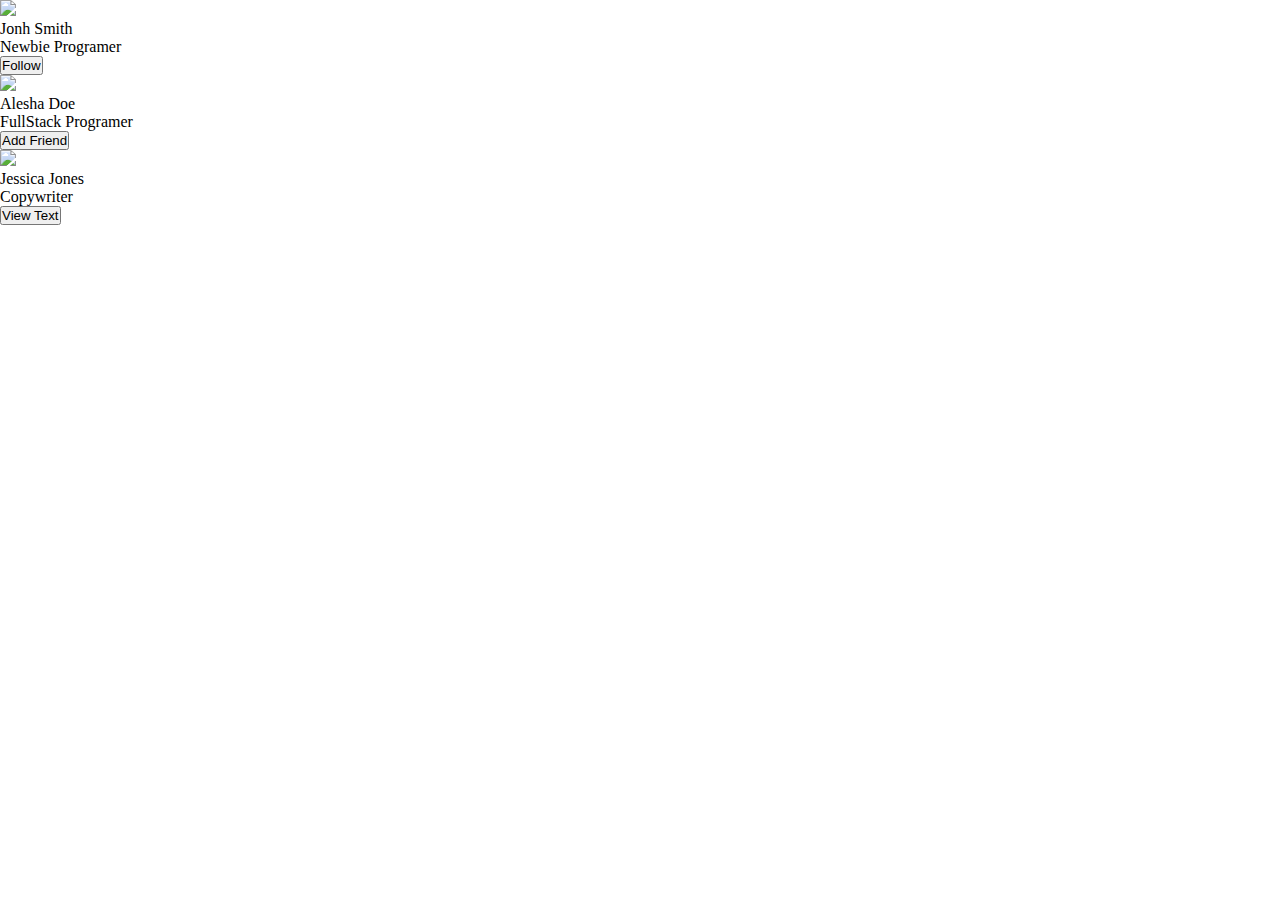
==== ejercicio-3a/index.html @ e4a78553 "[add] js de Ejercicios 3.1" ====
<!DOCTYPE html>
<html lang="es">
<head>
    <meta charset="UTF-8">
    <meta http-equiv="X-UA-Compatible" content="IE=edge">
    <meta name="viewport" content="width=device-width, initial-scale=1.0">
    <title>Document</title>
    <script src="./js/index.js" defer></script>
    <link rel="stylesheet" href="./css/main.css">
</head>
<body>
    <main id="container">

    </main>
</body>
</html>
---- ejercicio-3a/css/main.css ----
*{
    padding: 0;
    margin: 0;
    box-sizing: border-box;
}
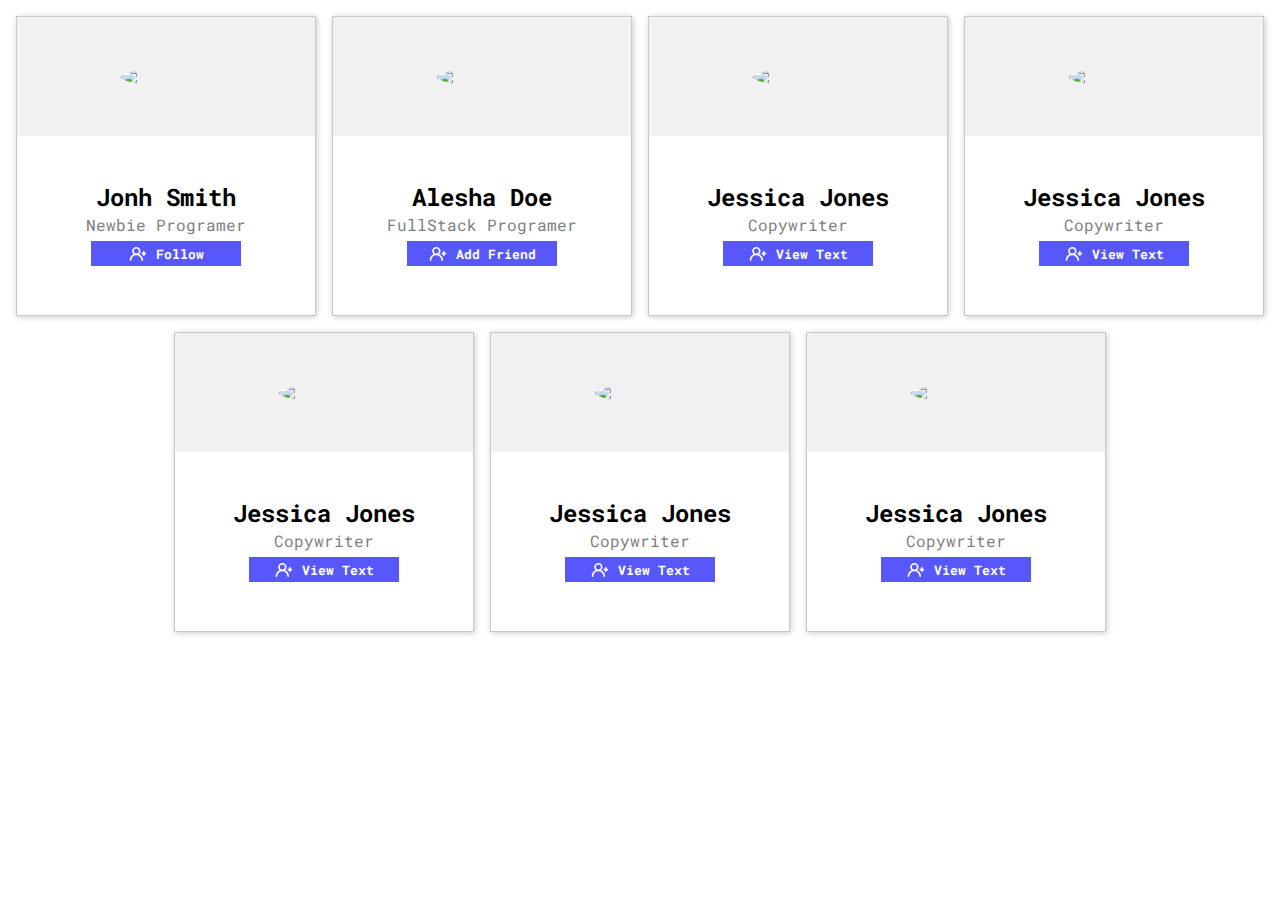
==== commit 28694091: "[add] css" ====
--- a/ejercicio-3a/index.html
+++ b/ejercicio-3a/index.html
@@ -1,5 +1,6 @@
 <!DOCTYPE html>
 <html lang="es">
+
 <head>
     <meta charset="UTF-8">
     <meta http-equiv="X-UA-Compatible" content="IE=edge">
@@ -7,10 +8,16 @@
     <title>Document</title>
     <script src="./js/index.js" defer></script>
     <link rel="stylesheet" href="./css/main.css">
+    <link rel="preconnect" href="https://fonts.googleapis.com">
+    <link rel="preconnect" href="https://fonts.gstatic.com" crossorigin>
+    <link href="https://fonts.googleapis.com/css2?family=Roboto+Mono:wght@400;500;700&display=swap" rel="stylesheet">
+    <link rel="stylesheet" href="https://unicons.iconscout.com/release/v4.0.8/css/line.css">
 </head>
+
 <body>
     <main id="container">
 
     </main>
 </body>
+
 </html>--- a/ejercicio-3a/css/main.css
+++ b/ejercicio-3a/css/main.css
@@ -1,5 +1,81 @@
-*{
+* {
     padding: 0;
     margin: 0;
     box-sizing: border-box;
+}
+body {
+    font-family: 'Roboto Mono', monospace;
+}
+
+main {
+    display: flex;
+    flex-wrap: wrap;
+    justify-content: center;
+    padding: 16px 0px;
+    gap: 16px;
+}
+
+article {
+    width: 300px;
+    height: 300px;
+    border: solid 1px #cac9c9;
+    text-align: center;
+    box-shadow: 1px 1px 6px #cac9c9;
+}
+
+.container-img {
+    display: flex;
+    justify-content: center;
+    align-items: center;
+    height: 40%;
+    background-color: #f1f1f1;
+}
+
+.container-img img {
+    width: 30%;
+    border-radius: 50%;
+}
+
+.container-info {
+    display: flex;
+    flex-direction: column;
+    height: 60%;
+    gap: 8px;
+    justify-content: center;
+    align-items: center
+}
+.nombre {
+    font-size: 1.5rem;
+    font-weight: bold;
+    line-height: 1;
+}
+.titulo {
+    font-size: 1rem;
+    color: gray;
+    line-height: 1;
+}
+
+.container-info button {
+    display: flex;
+    justify-content: center;
+    align-items: center;
+    gap: 8px;
+    width: 150px;
+    height: 25px;
+    border: none;
+    background-color: rgb(87, 87, 252);
+    color: white;
+    font-family: 'Roboto Mono', monospace;
+    font-weight: bold;
+    cursor: pointer;
+}
+
+.container-info .icon-btn {
+    display: inline-block;
+    background-image: url("../img/user-plus.svg");
+    background-repeat: no-repeat;
+    background-position: left;
+    background-size: contain;
+    width: 20px;
+    height: 20px;
 }